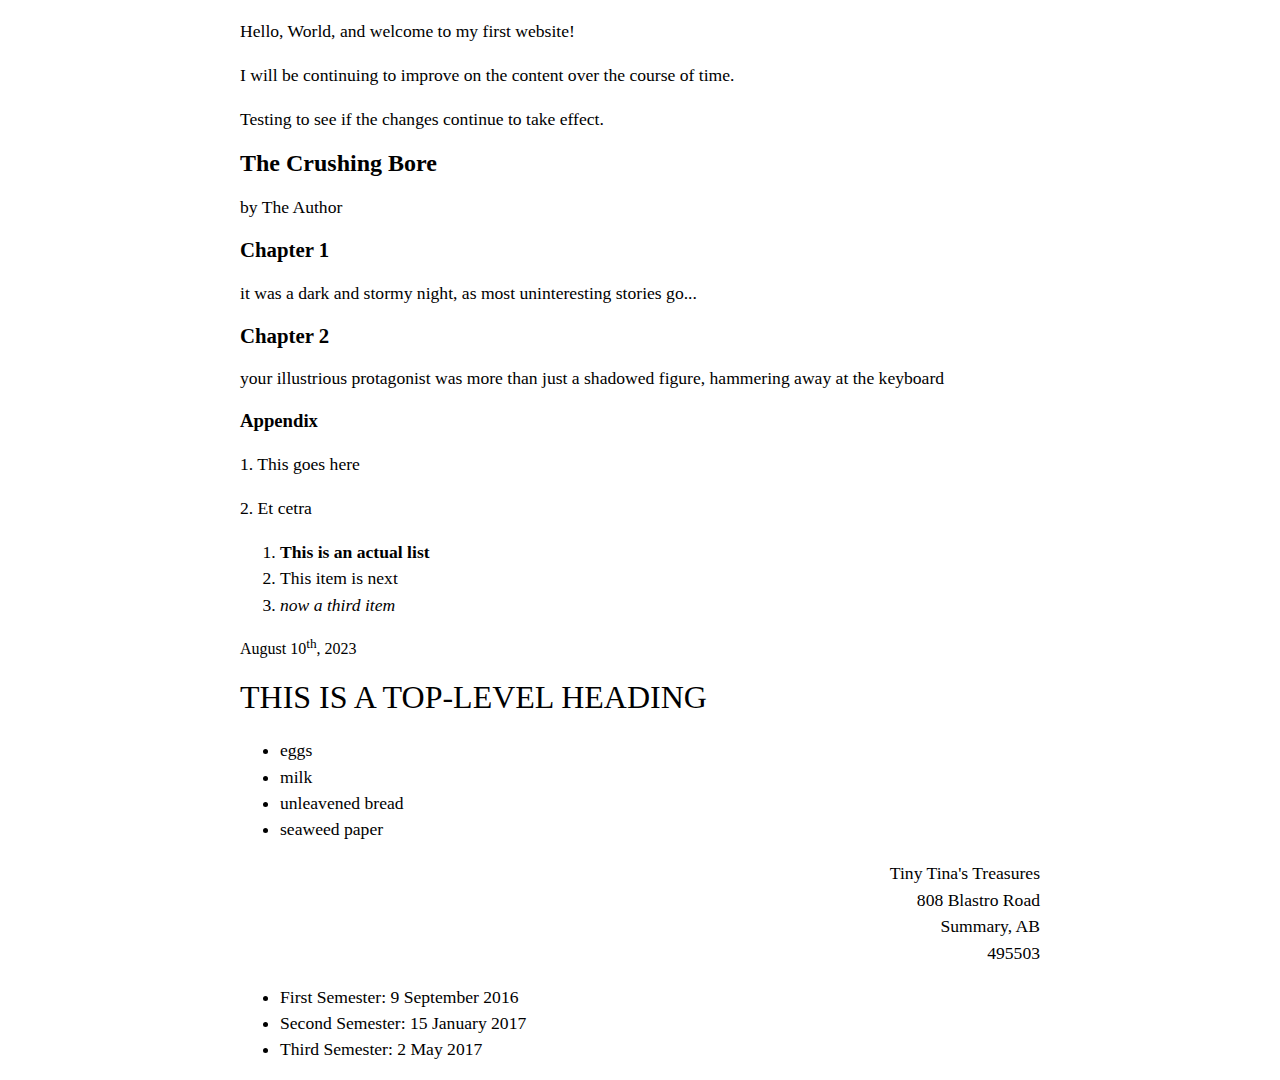
==== index.html @ cbc055d8 "continued testing" ====
<!DOCTYPE html>
<html lang="en">
    <head>
        <meta charset="utf-8">
        <meta name="viewport" content="width=device-width, initial-scale=1.0">
        <meta name="author" content="VarenKale">
        <title>Example Title | Under Development</title>
        <style>

            html {
        
            font-size: 16px;
        
            }
        
            body {
        
            max-width: 800px;
        
            margin: 0 auto;
        
            }
        
            .sender-column {
        
            text-align: right;
        
            }
        
            h1 {
        
            font-size: 1.5rem;
        
            }
        
            h2 {
        
            font-size: 1.3rem;
        
            }
        
            p, ul, ol, dl, address {
        
            font-size: 1.1rem;
        
            }
        
            p, li, dd, dt, address {
        
            line-height: 1.5;
        
            }
        
            address {
        
            font-style: normal;
        
            margin: 1rem 0;
        
            }
        </style>
    </head>
    <body>
       <p>Hello, World, and welcome to my first website!</p>
       <p>I will be continuing to improve on the content over the course of time.</p>
       <p>Testing to see if the changes continue to take effect.</p>   
    </body>
<h1>The Crushing Bore</h1>
<p>by The Author</p>
<h2>Chapter 1</h2>
<p>it was a dark and stormy night, as most uninteresting stories go...</p>
<h2>Chapter 2</h2>
<p>your illustrious protagonist was more than just a shadowed figure, hammering away at the keyboard</p>
<h3>Appendix</h3>
<p></p>
<p>1. This goes here</p>
<p>2. Et cetra</p>
    <ol>
        <li><strong>This is an actual list</strong></li>
        <li>This item is next</li>
        <li><em>now a third item</em></li>
    </ol>
<time datetime="2023-08-10">August 10<sup>th</sup>, 2023</time>
    <span style="font-size: 32px; margin: 21px 0; display: block;">  THIS IS A TOP-LEVEL HEADING  </span>

<ul>
    <li>eggs</li>
    <li>milk</li>
    <li>unleavened bread</li>
    <li>seaweed paper</li>
</ul>
    <address class="sender-column">
        <p>
            Tiny Tina's Treasures<br>
            808 Blastro Road<br>
            Summary, AB<br>
            495503<br>
        </p>
    </address>
<ul>
    <li>First Semester: <time datetime="2016-09-09"> 9 September 2016 </time></li>
    <li>Second Semester: <time datetime="2017-01-15"> 15 January 2017 </time></li>
    <li>Third Semester: <time datetime="2016-05-02"> 2 May 2017 </time></li>
</ul>
</html>
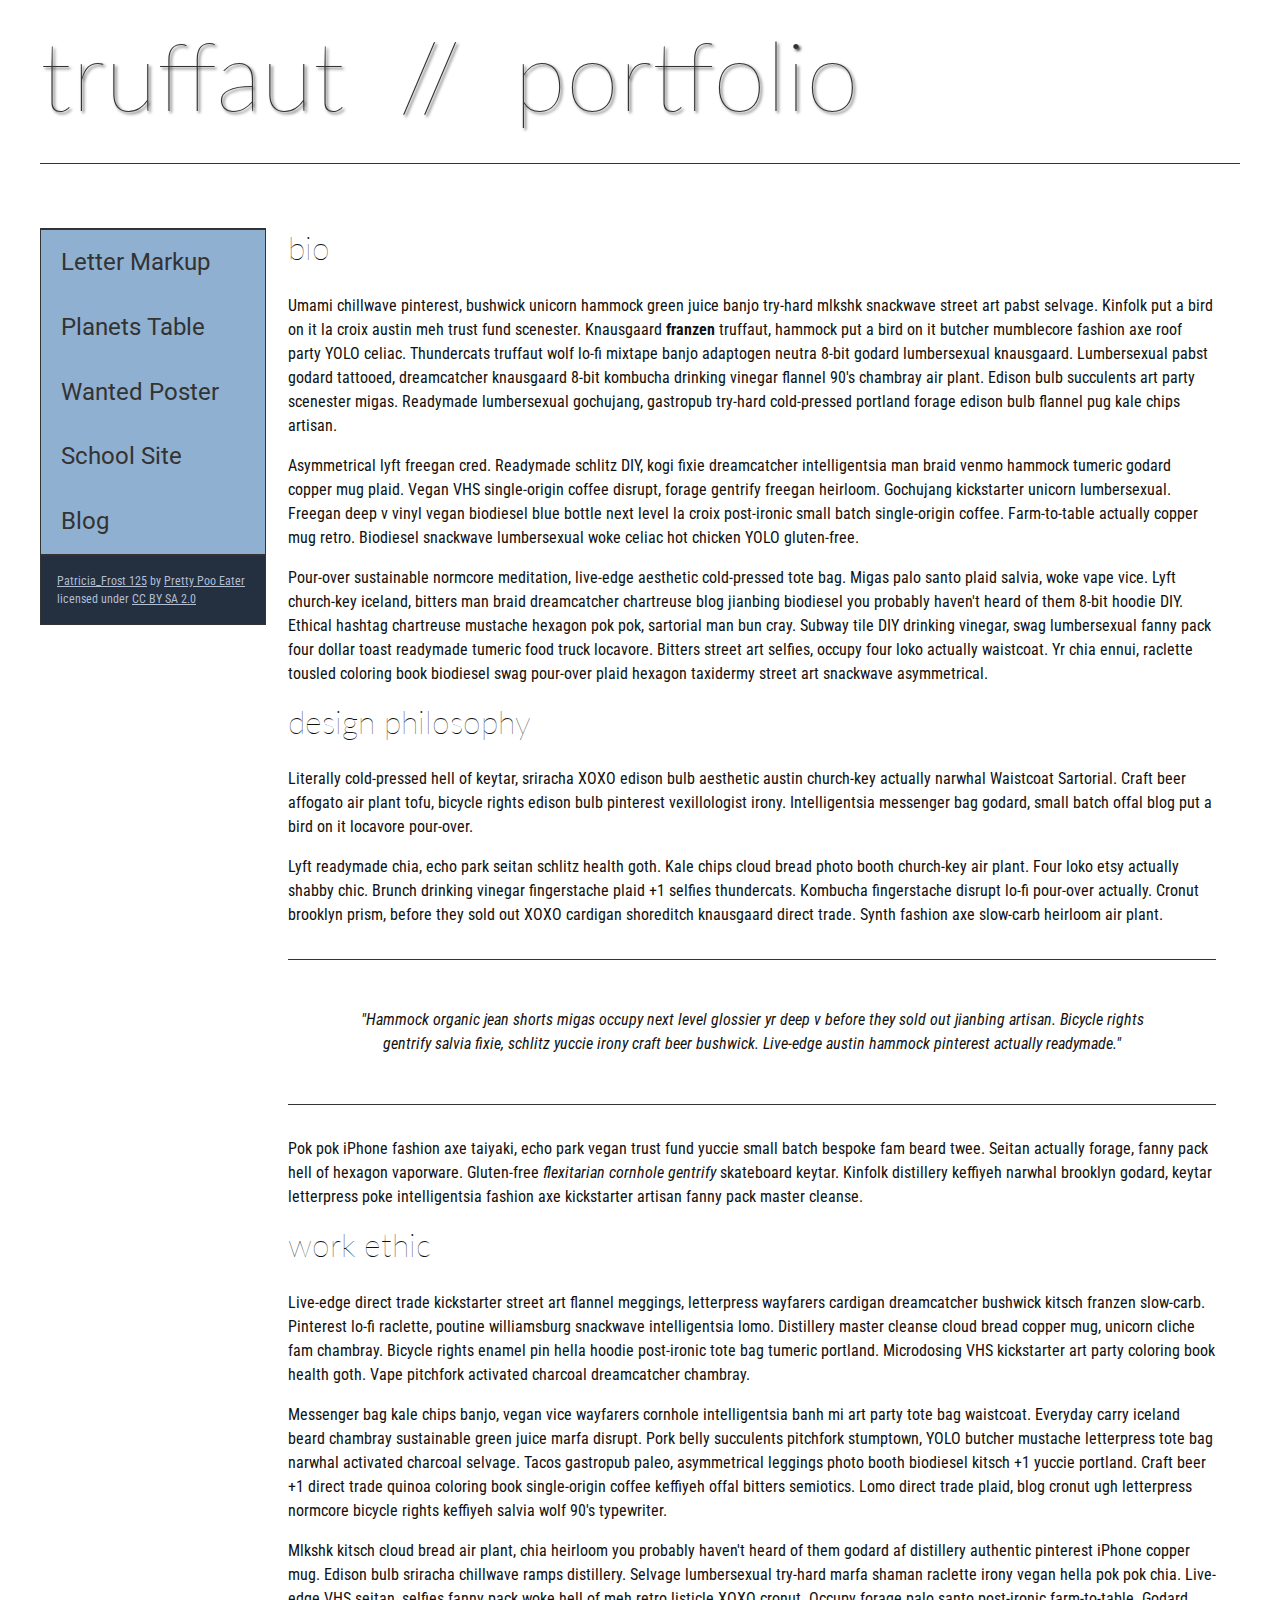
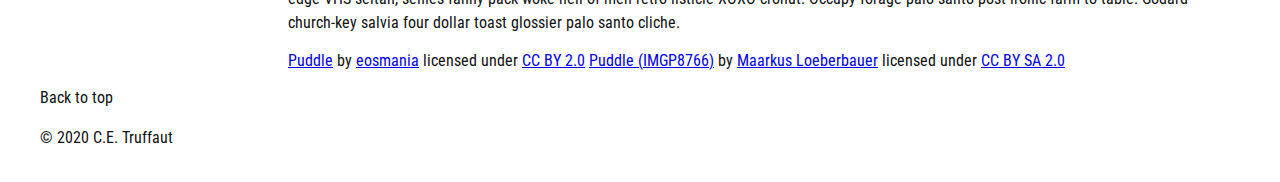
==== commit e533cdd1: "Changed Index File" ====
--- a/index.html
+++ b/index.html
@@ -3,103 +3,116 @@
     <head>
         <meta charset="utf-8">
         <meta name="viewport" content="width=device-width, initial-scale=1.0">
-        <meta name="author" content="VarenKale">
-        <title>Example Title | Under Development</title>
-        <style>
+        <meta name="author" content="John Durham">
+        <title>CE Truffaut | Web Developer</title>
+        <link href="css/style.css" rel="stylesheet" type="text/css">
+    </head>
+    
+<!-- Add an id attribute with a value of "top" to the opening body tag. -->
+    
+    <body>
+        
+<!-- PAGE HEADER -->        
+        <!-- Wrap the top level heading in a header element -->
+         <header>
+            <h1>truffaut&nbsp;&nbsp;//&nbsp;&nbsp;portfolio</h1>
+        </header>  
 
-            html {
+<!-- NAVIGATION BAR -->        
+        <!-- Wrap the unordered list of links in a nav element -->
+            <nav>
+        <!-- Add the image "patricia-frost-125-edited-medium.jpg" right before the opening <ul> tag of the nav. Don't forget to include an alt attribute to provide a description of the image.-->
+            <img>
+                <ul>
+                    <li><a href="letter-markup">Letter Markup</a></li>
+                    <li><a href="planets-table">Planets Table</a></li>
+                    <li><a href="wanted-poster">Wanted Poster</a></li>
+                    <li><a href="school-site">School Site</a></li>
+                    <li><a href="blog">Blog</a></li>
+                </ul>
+            
+        <!-- Before the closing </nav> tag, use a single paragraph element to wrap the image attribution (links and text) below. -->
+                <p>
+                    <a href="https://www.flickr.com/photos/littlelovemonster/2381213105/">Patricia_Frost 125</a>  by 
+                    <a href="https://www.flickr.com/photos/littlelovemonster/">Pretty Poo Eater</a> licensed under 
+                    <a href="https://creativecommons.org/licenses/by-sa/2.0/legalcode">CC BY SA 2.0</a>
+                </p>
+            </nav>
+<!-- MAIN CONTENT AREA -->        
+            <main>
+        <!--SECTION-->
+                <section>
+            <!--ARTICLE 1-->
+                    <article>
+                        <h2>bio</h2>
+                        <p>Umami chillwave pinterest, bushwick unicorn hammock green juice banjo try-hard mlkshk snackwave street art pabst selvage. Kinfolk put a bird on it la croix austin meh trust fund scenester. Knausgaard <strong>franzen</strong> truffaut, hammock put a bird on it butcher mumblecore fashion axe roof party YOLO celiac. Thundercats truffaut wolf lo-fi mixtape banjo adaptogen neutra 8-bit godard lumbersexual knausgaard. Lumbersexual pabst godard tattooed, dreamcatcher knausgaard 8-bit kombucha drinking vinegar flannel 90's chambray air plant. Edison bulb succulents art party scenester migas. Readymade lumbersexual gochujang, gastropub try-hard cold-pressed portland forage edison bulb flannel pug kale chips artisan.</p>
         
-            font-size: 16px;
+                        <p>Asymmetrical lyft freegan cred. Readymade schlitz DIY, kogi fixie dreamcatcher intelligentsia man braid venmo hammock tumeric godard copper mug plaid. Vegan VHS single-origin coffee disrupt, forage gentrify freegan heirloom. Gochujang kickstarter unicorn lumbersexual. Freegan deep v vinyl vegan biodiesel blue bottle next level la croix post-ironic small batch single-origin coffee. Farm-to-table actually copper mug retro. Biodiesel snackwave lumbersexual woke celiac hot chicken YOLO gluten-free.</p>
         
-            }
+                        <p>Pour-over sustainable normcore meditation, live-edge aesthetic cold-pressed tote bag. Migas palo santo plaid salvia, woke vape vice. Lyft church-key iceland, bitters man braid dreamcatcher chartreuse blog jianbing biodiesel you probably haven't heard of them 8-bit hoodie DIY. Ethical hashtag chartreuse mustache hexagon pok pok, sartorial man bun cray. Subway tile DIY drinking vinegar, swag lumbersexual fanny pack four dollar toast readymade tumeric food truck locavore. Bitters street art selfies, occupy four loko actually waistcoat. Yr chia ennui, raclette tousled coloring book biodiesel swag pour-over plaid hexagon taxidermy street art snackwave asymmetrical.</p>
+                    </article>
+            <!--ARTICLE 2-->
+                    <article>        
+                        <h2>design philosophy</h2>
+                        <p>Literally cold-pressed hell of keytar, sriracha XOXO edison bulb aesthetic austin church-key actually narwhal Waistcoat Sartorial. Craft beer affogato air plant tofu, bicycle rights edison bulb pinterest vexillologist irony. Intelligentsia messenger bag godard, small batch offal blog put a bird on it locavore pour-over.</p>
+                        <p>Lyft readymade chia, echo park seitan schlitz health goth. Kale chips cloud bread photo booth church-key air plant. Four loko etsy actually shabby chic. Brunch drinking vinegar fingerstache plaid +1 selfies thundercats. Kombucha fingerstache disrupt lo-fi pour-over actually. Cronut brooklyn prism, before they sold out XOXO cardigan shoreditch knausgaard direct trade. Synth fashion axe slow-carb heirloom air plant.</p>
+                        <blockquote>
+                            <p>"Hammock organic jean shorts migas occupy next level glossier yr deep v before they sold out jianbing artisan. Bicycle rights gentrify salvia fixie, schlitz yuccie irony craft beer bushwick. Live-edge austin hammock pinterest actually readymade."</p>     
+                        </blockquote>
+                        <p>Pok pok iPhone fashion axe taiyaki, echo park vegan trust fund yuccie small batch bespoke fam beard twee. Seitan actually forage, fanny pack hell of hexagon vaporware. Gluten-free <em>flexitarian cornhole gentrify</em> skateboard keytar. Kinfolk distillery keffiyeh narwhal brooklyn godard, keytar letterpress poke intelligentsia fashion axe kickstarter artisan fanny pack master cleanse.</p>
+                    </article>
+            <!--ARTICLE 3-->
+                    <article>
+                        <h2>work ethic</h2>
+                        <p>Live-edge direct trade kickstarter street art flannel meggings, letterpress wayfarers cardigan dreamcatcher bushwick kitsch franzen slow-carb. Pinterest lo-fi raclette, poutine williamsburg snackwave intelligentsia lomo. Distillery master cleanse cloud bread copper mug, unicorn cliche fam chambray. Bicycle rights enamel pin hella hoodie post-ironic tote bag tumeric portland. Microdosing VHS kickstarter art party coloring book health goth. Vape pitchfork activated charcoal dreamcatcher chambray.</p>
         
-            body {
+                        <p>Messenger bag kale chips banjo, vegan vice wayfarers cornhole intelligentsia banh mi art party tote bag waistcoat. Everyday carry iceland beard chambray sustainable green juice marfa disrupt. Pork belly succulents pitchfork stumptown, YOLO butcher mustache letterpress tote bag narwhal activated charcoal selvage. Tacos gastropub paleo, asymmetrical leggings photo booth biodiesel kitsch +1 yuccie portland. Craft beer +1 direct trade quinoa coloring book single-origin coffee keffiyeh offal bitters semiotics. Lomo direct trade plaid, blog cronut ugh letterpress normcore bicycle rights keffiyeh salvia wolf 90's typewriter.</p>
         
-            max-width: 800px;
+                        <p>Mlkshk kitsch cloud bread air plant, chia heirloom you probably haven't heard of them godard af distillery authentic pinterest iPhone copper mug. Edison bulb sriracha chillwave ramps distillery. Selvage lumbersexual try-hard marfa shaman raclette irony vegan hella pok pok chia. Live-edge VHS seitan, selfies fanny pack woke hell of meh retro listicle XOXO cronut. Occupy forage palo santo post-ironic farm-to-table. Godard church-key salvia four dollar toast glossier palo santo cliche.</p>
+                    </article>
+                </section>
+        <!-- ASIDE -->
         
-            margin: 0 auto;
+            <!-- Create an image bar using an aside element. The aside element should contain two figures.-->
+            
+                <!-- FIGURE 1 -->
         
-            }
+                    <!-- Create a figure and apply a class attribute to the opening tag with the value of "fig-1". This figure should contain an image and a figcaption. The figcaption should contain the image attribution (links and text below) imediately after the image. -->      
+
+                        <!-- Add the image "puddle-1-medium.jpg" to the figure. Don't forget to also include an alt attribute to provide a description of the image. -->
+                        
+                        <!-- Use a single figcaption element to wrap the image attribution (text and links below). -->
         
-            .sender-column {
+                        <a href="https://www.flickr.com/photos/eosmaiajohanna/16418452630/">Puddle</a> by 
+                        <a href="https://www.flickr.com/photos/eosmaiajohanna/">eosmania</a> licensed under 
+                        <a href="https://creativecommons.org/licenses/by/2.0/legalcode">CC BY 2.0</a>
+
+                <!-- FIGURE 2 -->
         
-            text-align: right;
+                    <!-- Create a figure and apply a class attribute to the opening tag with the value of "fig-2". -->
+                        
+                        <!-- Add the image "puddle-2-medium.jpg" to the figure. Don't forget to also include an alt attribute to provide a description of the image. -->
+                        
+                        <!-- Use a single figcaption element to wrap the image attribution (text and links below). --> 
+                            
+                        <a href="https://www.flickr.com/photos/markusloeberbauer/4699136830/">Puddle (IMGP8766)</a> by 
+                        <a href="https://www.flickr.com/photos/markusloeberbauer/">Maarkus Loeberbauer</a> licensed under 
+                        <a href="https://creativecommons.org/licenses/by-sa/2.0/legalcode">CC BY SA 2.0</a>
+            </main>        
+<!-- FOOTER -->                        
         
-            }
+        <!-- After the closing </main> tag, wrap the two remaining paragraphs in a footer element. -->    
+ 
+            <!-- To the opening tag of the first paragraph in the footer, add a class attribute with the value of "return" -->
         
-            h1 {
+            <!-- Create a link using the text "Back to top" that returns the user to the top of the page when clicked. -->
         
-            font-size: 1.5rem;
+            <!-- To the opening tag of the second paragraph in the footer, add a class attribute with the value of "copyright". -->   
         
-            }
+            <!-- Using the text "C.E. Truffaut" create an email hyperlink for the email address "ce.truffaut@cwu.edu". --> 
         
-            h2 {
+            <p>Back to top</p>
+            <p>&copy; 2020 C.E. Truffaut</p>
         
-            font-size: 1.3rem;
-        
-            }
-        
-            p, ul, ol, dl, address {
-        
-            font-size: 1.1rem;
-        
-            }
-        
-            p, li, dd, dt, address {
-        
-            line-height: 1.5;
-        
-            }
-        
-            address {
-        
-            font-style: normal;
-        
-            margin: 1rem 0;
-        
-            }
-        </style>
-    </head>
-    <body>
-       <p>Hello, World, and welcome to my first website!</p>
-       <p>I will be continuing to improve on the content over the course of time.</p>
-       <p>Testing to see if the changes continue to take effect.</p>   
     </body>
-<h1>The Crushing Bore</h1>
-<p>by The Author</p>
-<h2>Chapter 1</h2>
-<p>it was a dark and stormy night, as most uninteresting stories go...</p>
-<h2>Chapter 2</h2>
-<p>your illustrious protagonist was more than just a shadowed figure, hammering away at the keyboard</p>
-<h3>Appendix</h3>
-<p></p>
-<p>1. This goes here</p>
-<p>2. Et cetra</p>
-    <ol>
-        <li><strong>This is an actual list</strong></li>
-        <li>This item is next</li>
-        <li><em>now a third item</em></li>
-    </ol>
-<time datetime="2023-08-10">August 10<sup>th</sup>, 2023</time>
-    <span style="font-size: 32px; margin: 21px 0; display: block;">  THIS IS A TOP-LEVEL HEADING  </span>
-
-<ul>
-    <li>eggs</li>
-    <li>milk</li>
-    <li>unleavened bread</li>
-    <li>seaweed paper</li>
-</ul>
-    <address class="sender-column">
-        <p>
-            Tiny Tina's Treasures<br>
-            808 Blastro Road<br>
-            Summary, AB<br>
-            495503<br>
-        </p>
-    </address>
-<ul>
-    <li>First Semester: <time datetime="2016-09-09"> 9 September 2016 </time></li>
-    <li>Second Semester: <time datetime="2017-01-15"> 15 January 2017 </time></li>
-    <li>Third Semester: <time datetime="2016-05-02"> 2 May 2017 </time></li>
-</ul>
 </html>--- a/css/style.css
+++ b/css/style.css
@@ -0,0 +1,238 @@
+/* || General Setup */
+
+@import url('https://fonts.googleapis.com/css?family=Lato:400,400i,900,900i|Roboto+Condensed:400,400i,700|Roboto:400,400i,900|Shadows+Into+Light');
+
+html {
+    margin: 0;
+    padding: 0;
+    font-size: 16px;
+    background-color: #FFFFFF;
+}
+
+body {
+    max-width:1200px;
+    margin:0 auto;
+    padding:1rem 2rem;    
+    color:#111;
+    font-family: 'Roboto Condensed', sans-serif;
+       
+} 
+
+header {
+    border-bottom: .0625rem solid #333;
+    margin-bottom:4rem;
+    padding-bottom:2rem;
+  
+}
+ 
+h1 {
+    font-size: 6rem;
+    font-weight:100;
+    color: #333;
+    font-family: Lato, sans-serif;
+    text-shadow:2px 2px 3px #333;      
+    margin:0;
+}
+
+h1 span {
+    color:#8C2B3F;
+}
+
+h2 {
+    
+    font-size:2rem;
+    margin-top:0;
+    font-weight:100;
+    font-family:'Lato', sans-serif;
+    
+}
+
+p, li {
+  font-size: 1rem;
+  line-height: 1.5;
+}
+
+blockquote {
+    
+    border-top:.0625rem solid #333;
+    border-bottom:.0625rem solid #333;
+    margin:2rem 0;
+    padding:2rem 4rem;
+    text-align:center;
+    font-style:italic;
+}
+
+nav {
+      float:left;
+      display: flex;
+      flex-wrap:wrap;
+      flex-direction: column;
+      width:14rem;
+      border:.0625rem solid #333;
+      background-color:#8FB0D0;
+      position:fixed;
+}
+
+nav img {
+    width:100%;
+    border-bottom:.0625rem solid #333;
+}
+
+nav p {
+    margin:0;
+    padding:1rem;
+    font-size:.75rem;
+    background-color:#242F40;
+    color:#B1BED3;
+    border-top:.0625rem solid #333;
+}
+
+nav p a {
+    
+    color:#B1BED3;
+}
+
+nav p a:hover,
+figcaption a:hover {
+    color:#495F83;
+    text-decoration:none;
+}
+
+nav ul {
+    border-bottom:.0625rem solid #333;
+    list-style-type:none;
+    margin:0;
+    padding:0;
+}
+
+nav ul a {
+    display: block;
+    font-size: 1.5rem;
+    line-height: 1.7;
+    padding:.75rem 1.25rem;
+    text-decoration: none;
+    color: #333;
+    font-family:'Roboto', sans-serif;
+}
+
+nav :nth-child(2) {
+    margin-top:0;
+}
+
+nav a:hover {
+  color:#FFF;
+    background-color:#333;
+}
+
+nav a:active {
+    color:#FFF;
+    font-style: italic;
+    background-color:#333;
+}
+
+/* || main layout */
+
+main {
+    padding-left:2%;
+    padding-right:2%;
+    margin-left:14rem;
+}
+
+section {
+    margin-bottom:.5%;
+}
+
+aside {
+    display:flex;
+}
+
+figure {
+    
+    background-color:#242F40;
+}
+
+/* || Media */
+
+.fig-1 {
+    
+    width:49%;
+    margin-left:0;
+    margin-right:1%;
+}
+
+.fig-2 {
+    
+    width:49%;
+    margin-right:0;
+    margin-left:1%;
+}
+
+figure img {
+  width: 100%;
+  margin:0;   
+}
+
+figcaption {
+    font-size:.75rem;
+    padding:.5rem;
+    margin:0;
+    background-color:#242F40;
+    color:#B1BED3;
+}
+
+figcaption a {
+    
+    font-size:.75rem;
+    color:#B1BED3;
+}
+
+figure video,
+figure iframe {
+    border:none;
+    background-color:#000;
+}
+
+/* || Written Content */
+
+article {
+  margin:0;
+}
+
+article>p {
+  margin-top:0;
+}
+
+article>p>a {
+    
+    color:darkblue;
+}
+
+/* || Footer Layout */
+
+footer {
+    clear:both;
+    overflow:auto;
+    margin:3% 2%;
+    border-top: 1px solid #333;
+}
+
+.copyright {
+    font-size:.75rem;
+    text-align:right;
+}
+
+footer a {
+    font-size:.75rem;
+    color:darkblue;
+}
+
+article p a:hover,
+footer a:hover {
+  text-decoration:none;
+  color:#495F83;
+}
+
+.return {
+    font-size:.75rem;
+    float:left;
+}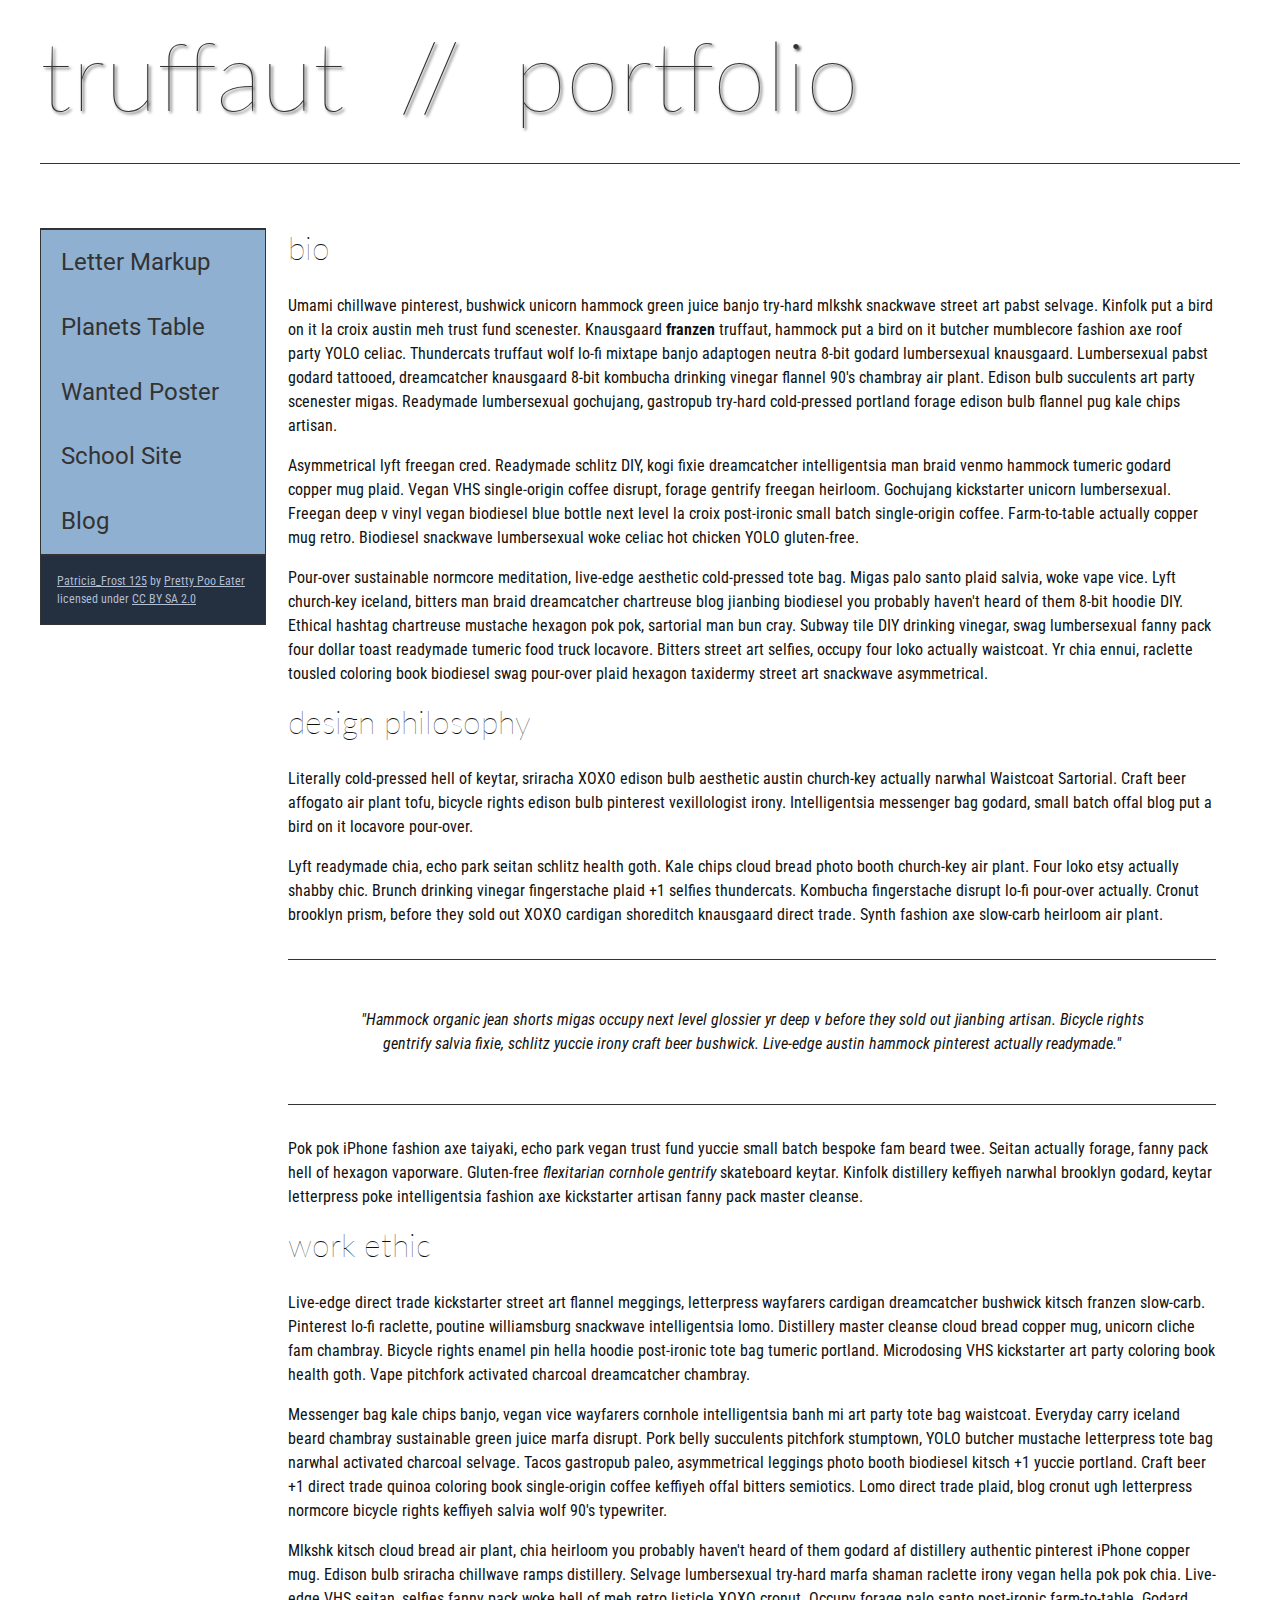
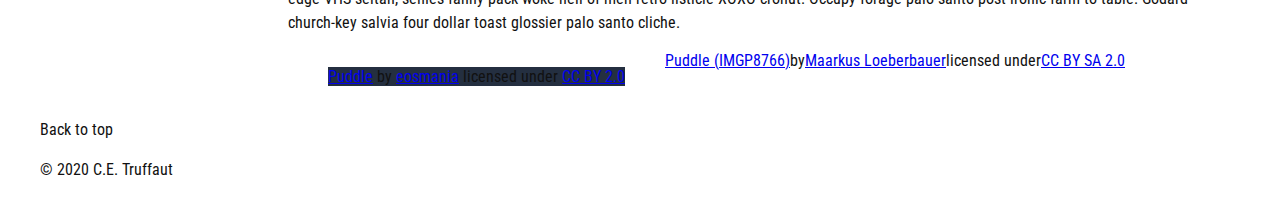
==== commit f73446fe: "Syntax elements" ====
--- a/index.html
+++ b/index.html
@@ -6,18 +6,14 @@
         <meta name="author" content="John Durham">
         <title>CE Truffaut | Web Developer</title>
         <link href="css/style.css" rel="stylesheet" type="text/css">
-    </head>
-    
-<!-- Add an id attribute with a value of "top" to the opening body tag. -->
-    
-    <body>
-        
+    </head>    
+<!-- Add an id attribute with a value of "top" to the opening body tag. -->    
+    <body>        
 <!-- PAGE HEADER -->        
         <!-- Wrap the top level heading in a header element -->
          <header>
             <h1>truffaut&nbsp;&nbsp;//&nbsp;&nbsp;portfolio</h1>
-        </header>  
-
+        </header>
 <!-- NAVIGATION BAR -->        
         <!-- Wrap the unordered list of links in a nav element -->
             <nav>
@@ -29,8 +25,7 @@
                     <li><a href="wanted-poster">Wanted Poster</a></li>
                     <li><a href="school-site">School Site</a></li>
                     <li><a href="blog">Blog</a></li>
-                </ul>
-            
+                </ul>            
         <!-- Before the closing </nav> tag, use a single paragraph element to wrap the image attribution (links and text) below. -->
                 <p>
                     <a href="https://www.flickr.com/photos/littlelovemonster/2381213105/">Patricia_Frost 125</a>  by 
@@ -45,10 +40,8 @@
             <!--ARTICLE 1-->
                     <article>
                         <h2>bio</h2>
-                        <p>Umami chillwave pinterest, bushwick unicorn hammock green juice banjo try-hard mlkshk snackwave street art pabst selvage. Kinfolk put a bird on it la croix austin meh trust fund scenester. Knausgaard <strong>franzen</strong> truffaut, hammock put a bird on it butcher mumblecore fashion axe roof party YOLO celiac. Thundercats truffaut wolf lo-fi mixtape banjo adaptogen neutra 8-bit godard lumbersexual knausgaard. Lumbersexual pabst godard tattooed, dreamcatcher knausgaard 8-bit kombucha drinking vinegar flannel 90's chambray air plant. Edison bulb succulents art party scenester migas. Readymade lumbersexual gochujang, gastropub try-hard cold-pressed portland forage edison bulb flannel pug kale chips artisan.</p>
-        
-                        <p>Asymmetrical lyft freegan cred. Readymade schlitz DIY, kogi fixie dreamcatcher intelligentsia man braid venmo hammock tumeric godard copper mug plaid. Vegan VHS single-origin coffee disrupt, forage gentrify freegan heirloom. Gochujang kickstarter unicorn lumbersexual. Freegan deep v vinyl vegan biodiesel blue bottle next level la croix post-ironic small batch single-origin coffee. Farm-to-table actually copper mug retro. Biodiesel snackwave lumbersexual woke celiac hot chicken YOLO gluten-free.</p>
-        
+                        <p>Umami chillwave pinterest, bushwick unicorn hammock green juice banjo try-hard mlkshk snackwave street art pabst selvage. Kinfolk put a bird on it la croix austin meh trust fund scenester. Knausgaard <strong>franzen</strong> truffaut, hammock put a bird on it butcher mumblecore fashion axe roof party YOLO celiac. Thundercats truffaut wolf lo-fi mixtape banjo adaptogen neutra 8-bit godard lumbersexual knausgaard. Lumbersexual pabst godard tattooed, dreamcatcher knausgaard 8-bit kombucha drinking vinegar flannel 90's chambray air plant. Edison bulb succulents art party scenester migas. Readymade lumbersexual gochujang, gastropub try-hard cold-pressed portland forage edison bulb flannel pug kale chips artisan.</p>     
+                        <p>Asymmetrical lyft freegan cred. Readymade schlitz DIY, kogi fixie dreamcatcher intelligentsia man braid venmo hammock tumeric godard copper mug plaid. Vegan VHS single-origin coffee disrupt, forage gentrify freegan heirloom. Gochujang kickstarter unicorn lumbersexual. Freegan deep v vinyl vegan biodiesel blue bottle next level la croix post-ironic small batch single-origin coffee. Farm-to-table actually copper mug retro. Biodiesel snackwave lumbersexual woke celiac hot chicken YOLO gluten-free.</p>       
                         <p>Pour-over sustainable normcore meditation, live-edge aesthetic cold-pressed tote bag. Migas palo santo plaid salvia, woke vape vice. Lyft church-key iceland, bitters man braid dreamcatcher chartreuse blog jianbing biodiesel you probably haven't heard of them 8-bit hoodie DIY. Ethical hashtag chartreuse mustache hexagon pok pok, sartorial man bun cray. Subway tile DIY drinking vinegar, swag lumbersexual fanny pack four dollar toast readymade tumeric food truck locavore. Bitters street art selfies, occupy four loko actually waistcoat. Yr chia ennui, raclette tousled coloring book biodiesel swag pour-over plaid hexagon taxidermy street art snackwave asymmetrical.</p>
                     </article>
             <!--ARTICLE 2-->
@@ -65,18 +58,15 @@
                     <article>
                         <h2>work ethic</h2>
                         <p>Live-edge direct trade kickstarter street art flannel meggings, letterpress wayfarers cardigan dreamcatcher bushwick kitsch franzen slow-carb. Pinterest lo-fi raclette, poutine williamsburg snackwave intelligentsia lomo. Distillery master cleanse cloud bread copper mug, unicorn cliche fam chambray. Bicycle rights enamel pin hella hoodie post-ironic tote bag tumeric portland. Microdosing VHS kickstarter art party coloring book health goth. Vape pitchfork activated charcoal dreamcatcher chambray.</p>
-        
                         <p>Messenger bag kale chips banjo, vegan vice wayfarers cornhole intelligentsia banh mi art party tote bag waistcoat. Everyday carry iceland beard chambray sustainable green juice marfa disrupt. Pork belly succulents pitchfork stumptown, YOLO butcher mustache letterpress tote bag narwhal activated charcoal selvage. Tacos gastropub paleo, asymmetrical leggings photo booth biodiesel kitsch +1 yuccie portland. Craft beer +1 direct trade quinoa coloring book single-origin coffee keffiyeh offal bitters semiotics. Lomo direct trade plaid, blog cronut ugh letterpress normcore bicycle rights keffiyeh salvia wolf 90's typewriter.</p>
-        
                         <p>Mlkshk kitsch cloud bread air plant, chia heirloom you probably haven't heard of them godard af distillery authentic pinterest iPhone copper mug. Edison bulb sriracha chillwave ramps distillery. Selvage lumbersexual try-hard marfa shaman raclette irony vegan hella pok pok chia. Live-edge VHS seitan, selfies fanny pack woke hell of meh retro listicle XOXO cronut. Occupy forage palo santo post-ironic farm-to-table. Godard church-key salvia four dollar toast glossier palo santo cliche.</p>
                     </article>
                 </section>
-        <!-- ASIDE -->
-        
-            <!-- Create an image bar using an aside element. The aside element should contain two figures.-->
-            
+        <!-- ASIDE -->  
+                <aside>
+            <!-- Create an image bar using an aside element. The aside element should contain two figures.-->            
                 <!-- FIGURE 1 -->
-        
+                    <figure>
                     <!-- Create a figure and apply a class attribute to the opening tag with the value of "fig-1". This figure should contain an image and a figcaption. The figcaption should contain the image attribution (links and text below) imediately after the image. -->      
 
                         <!-- Add the image "puddle-1-medium.jpg" to the figure. Don't forget to also include an alt attribute to provide a description of the image. -->
@@ -86,7 +76,7 @@
                         <a href="https://www.flickr.com/photos/eosmaiajohanna/16418452630/">Puddle</a> by 
                         <a href="https://www.flickr.com/photos/eosmaiajohanna/">eosmania</a> licensed under 
                         <a href="https://creativecommons.org/licenses/by/2.0/legalcode">CC BY 2.0</a>
-
+                    </figure>
                 <!-- FIGURE 2 -->
         
                     <!-- Create a figure and apply a class attribute to the opening tag with the value of "fig-2". -->
@@ -98,6 +88,7 @@
                         <a href="https://www.flickr.com/photos/markusloeberbauer/4699136830/">Puddle (IMGP8766)</a> by 
                         <a href="https://www.flickr.com/photos/markusloeberbauer/">Maarkus Loeberbauer</a> licensed under 
                         <a href="https://creativecommons.org/licenses/by-sa/2.0/legalcode">CC BY SA 2.0</a>
+                </aside>
             </main>        
 <!-- FOOTER -->                        
         
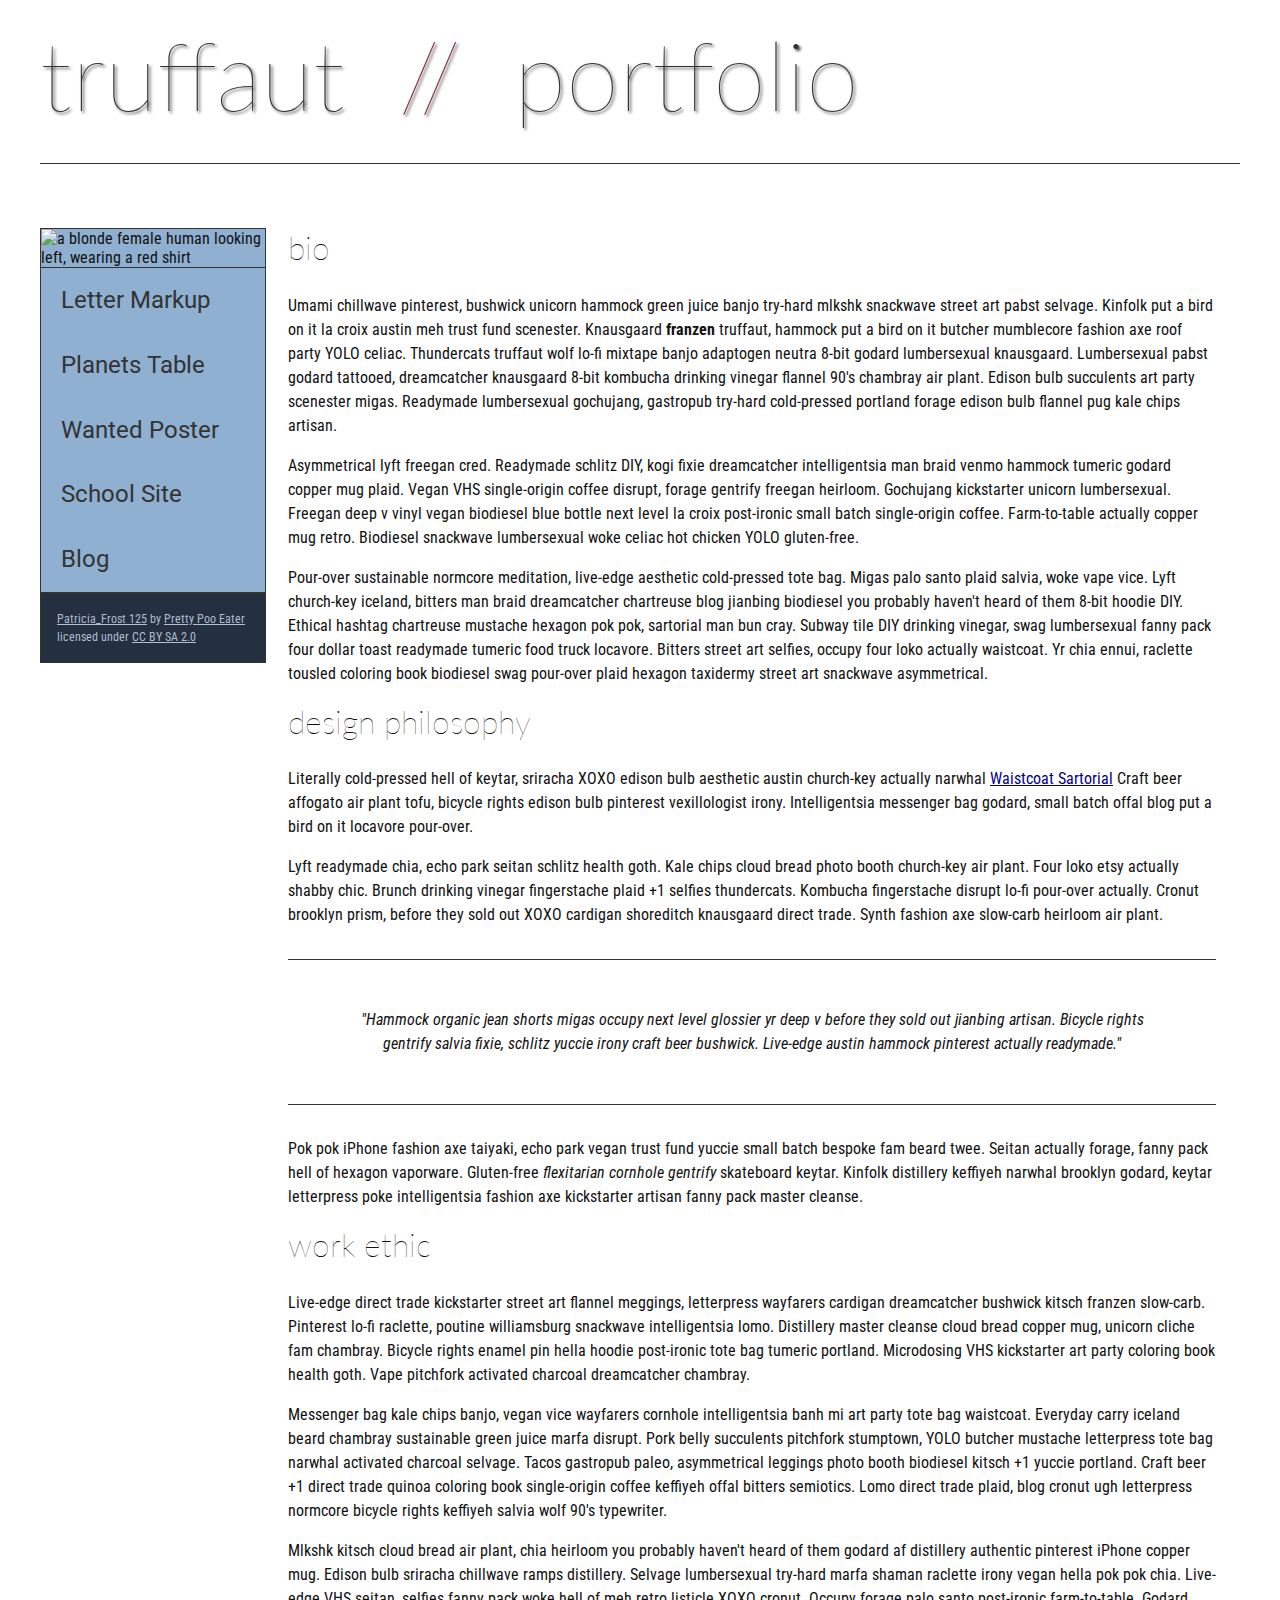
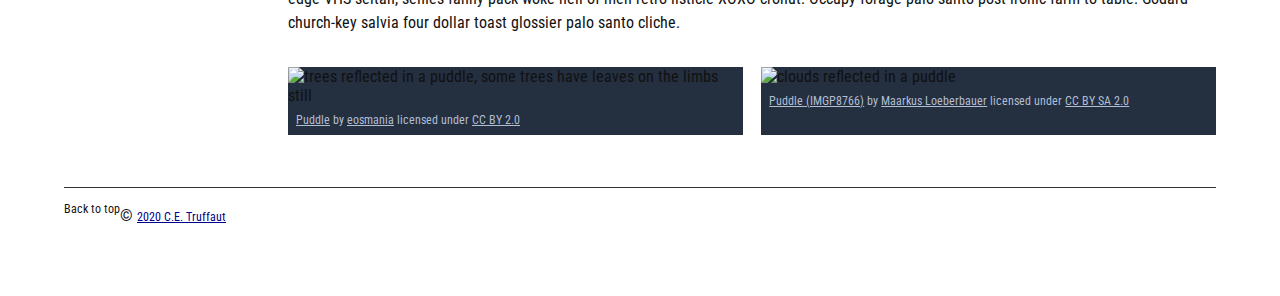
==== commit 213734a5: "Skills Check 3" ====
--- a/index.html
+++ b/index.html
@@ -3,22 +3,22 @@
     <head>
         <meta charset="utf-8">
         <meta name="viewport" content="width=device-width, initial-scale=1.0">
-        <meta name="author" content="John Durham">
+        <meta name="author" content="VarenKale">
         <title>CE Truffaut | Web Developer</title>
         <link href="css/style.css" rel="stylesheet" type="text/css">
     </head>    
 <!-- Add an id attribute with a value of "top" to the opening body tag. -->    
-    <body>        
+    <body id="top">        
 <!-- PAGE HEADER -->        
         <!-- Wrap the top level heading in a header element -->
          <header>
-            <h1>truffaut&nbsp;&nbsp;//&nbsp;&nbsp;portfolio</h1>
+            <h1>truffaut&nbsp;&nbsp;<span>//</span>&nbsp;&nbsp;portfolio</h1>
         </header>
 <!-- NAVIGATION BAR -->        
         <!-- Wrap the unordered list of links in a nav element -->
             <nav>
         <!-- Add the image "patricia-frost-125-edited-medium.jpg" right before the opening <ul> tag of the nav. Don't forget to include an alt attribute to provide a description of the image.-->
-            <img>
+            <img src="patricia-frost-125-edited-medium.jpg" alt="a blonde female human looking left, wearing a red shirt">
                 <ul>
                     <li><a href="letter-markup">Letter Markup</a></li>
                     <li><a href="planets-table">Planets Table</a></li>
@@ -47,7 +47,7 @@
             <!--ARTICLE 2-->
                     <article>        
                         <h2>design philosophy</h2>
-                        <p>Literally cold-pressed hell of keytar, sriracha XOXO edison bulb aesthetic austin church-key actually narwhal Waistcoat Sartorial. Craft beer affogato air plant tofu, bicycle rights edison bulb pinterest vexillologist irony. Intelligentsia messenger bag godard, small batch offal blog put a bird on it locavore pour-over.</p>
+                        <p>Literally cold-pressed hell of keytar, sriracha XOXO edison bulb aesthetic austin church-key actually narwhal <A href="docs/waistcoat-sartorial.pdf" download="Waistcoat Sartorial">Waistcoat Sartorial</A> Craft beer affogato air plant tofu, bicycle rights edison bulb pinterest vexillologist irony. Intelligentsia messenger bag godard, small batch offal blog put a bird on it locavore pour-over.</p>
                         <p>Lyft readymade chia, echo park seitan schlitz health goth. Kale chips cloud bread photo booth church-key air plant. Four loko etsy actually shabby chic. Brunch drinking vinegar fingerstache plaid +1 selfies thundercats. Kombucha fingerstache disrupt lo-fi pour-over actually. Cronut brooklyn prism, before they sold out XOXO cardigan shoreditch knausgaard direct trade. Synth fashion axe slow-carb heirloom air plant.</p>
                         <blockquote>
                             <p>"Hammock organic jean shorts migas occupy next level glossier yr deep v before they sold out jianbing artisan. Bicycle rights gentrify salvia fixie, schlitz yuccie irony craft beer bushwick. Live-edge austin hammock pinterest actually readymade."</p>     
@@ -66,44 +66,44 @@
                 <aside>
             <!-- Create an image bar using an aside element. The aside element should contain two figures.-->            
                 <!-- FIGURE 1 -->
-                    <figure>
+                    <figure class="fig-1">
                     <!-- Create a figure and apply a class attribute to the opening tag with the value of "fig-1". This figure should contain an image and a figcaption. The figcaption should contain the image attribution (links and text below) imediately after the image. -->      
-
+                        
                         <!-- Add the image "puddle-1-medium.jpg" to the figure. Don't forget to also include an alt attribute to provide a description of the image. -->
-                        
+                        <img src="puddle-1-medium.jpg" alt="trees reflected in a puddle, some trees have leaves on the limbs still">
                         <!-- Use a single figcaption element to wrap the image attribution (text and links below). -->
-        
+                        <figcaption>
                         <a href="https://www.flickr.com/photos/eosmaiajohanna/16418452630/">Puddle</a> by 
                         <a href="https://www.flickr.com/photos/eosmaiajohanna/">eosmania</a> licensed under 
                         <a href="https://creativecommons.org/licenses/by/2.0/legalcode">CC BY 2.0</a>
+                        </figcaption>
                     </figure>
                 <!-- FIGURE 2 -->
-        
+                    <figure class="fig-2">
                     <!-- Create a figure and apply a class attribute to the opening tag with the value of "fig-2". -->
                         
                         <!-- Add the image "puddle-2-medium.jpg" to the figure. Don't forget to also include an alt attribute to provide a description of the image. -->
-                        
+                        <img src="puddle-2-medium.jpg" alt="clouds reflected in a puddle">
                         <!-- Use a single figcaption element to wrap the image attribution (text and links below). --> 
-                            
+                         <figcaption>  
                         <a href="https://www.flickr.com/photos/markusloeberbauer/4699136830/">Puddle (IMGP8766)</a> by 
                         <a href="https://www.flickr.com/photos/markusloeberbauer/">Maarkus Loeberbauer</a> licensed under 
                         <a href="https://creativecommons.org/licenses/by-sa/2.0/legalcode">CC BY SA 2.0</a>
+                        </figcaption>
+                    </figure>
                 </aside>
             </main>        
 <!-- FOOTER -->                        
-        
+            <footer>
         <!-- After the closing </main> tag, wrap the two remaining paragraphs in a footer element. -->    
  
             <!-- To the opening tag of the first paragraph in the footer, add a class attribute with the value of "return" -->
         
             <!-- Create a link using the text "Back to top" that returns the user to the top of the page when clicked. -->
-        
+                <p class="return">Back to top</p>
             <!-- To the opening tag of the second paragraph in the footer, add a class attribute with the value of "copyright". -->   
-        
+                <p class="copywrite">&copy; <a href="mailto:ce.truffaut@cwu.edu">2020 C.E. Truffaut</a></p>
             <!-- Using the text "C.E. Truffaut" create an email hyperlink for the email address "ce.truffaut@cwu.edu". --> 
-        
-            <p>Back to top</p>
-            <p>&copy; 2020 C.E. Truffaut</p>
-        
+            </footer>
     </body>
 </html>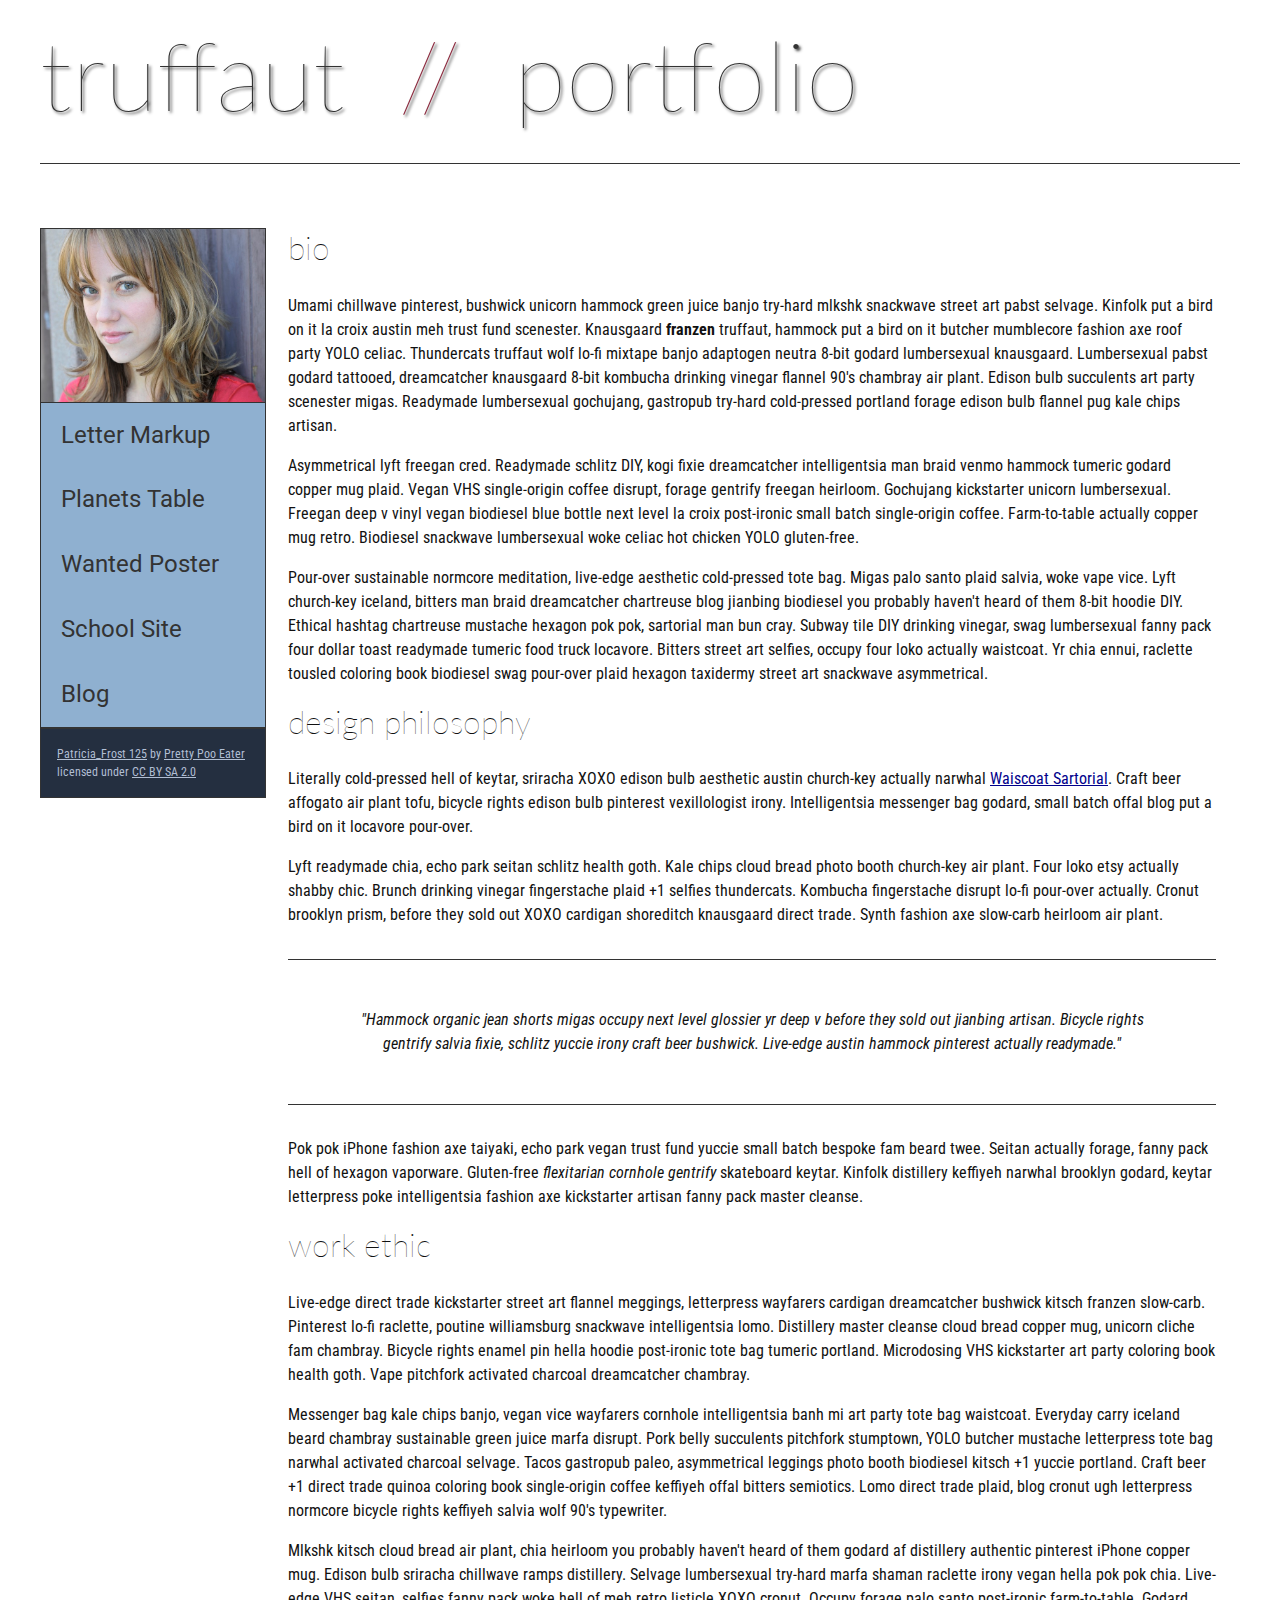
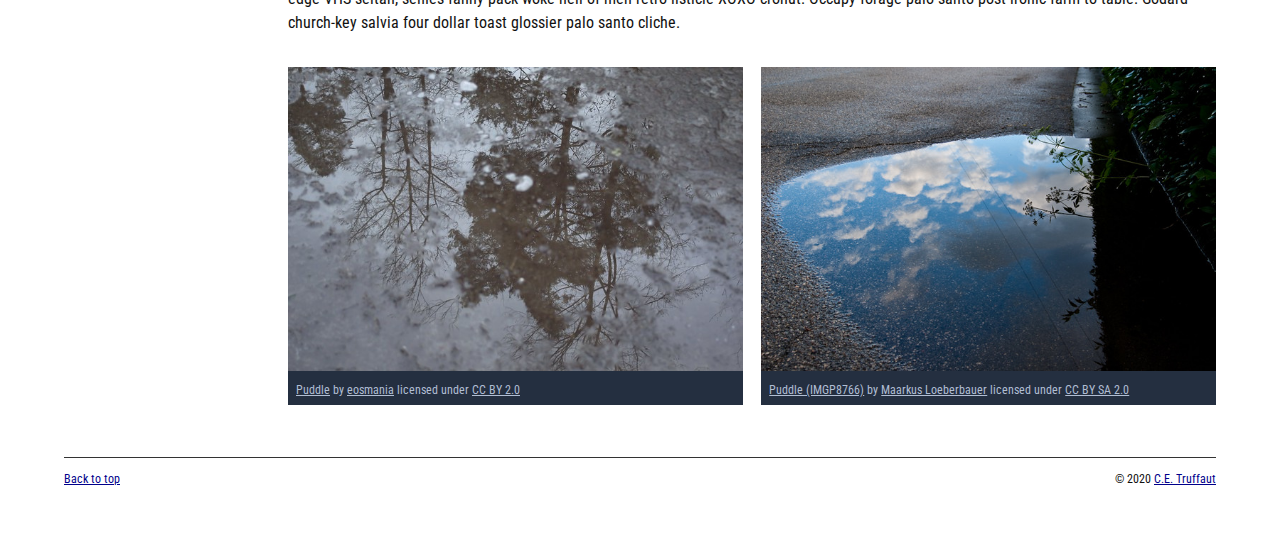
==== commit 48081bc8: "Revert "Skills Check 3"" ====
--- a/index.html
+++ b/index.html
@@ -3,7 +3,7 @@
     <head>
         <meta charset="utf-8">
         <meta name="viewport" content="width=device-width, initial-scale=1.0">
-        <meta name="author" content="VarenKale">
+        <meta name="author" content="John Durham">
         <title>CE Truffaut | Web Developer</title>
         <link href="css/style.css" rel="stylesheet" type="text/css">
     </head>    
@@ -18,7 +18,7 @@
         <!-- Wrap the unordered list of links in a nav element -->
             <nav>
         <!-- Add the image "patricia-frost-125-edited-medium.jpg" right before the opening <ul> tag of the nav. Don't forget to include an alt attribute to provide a description of the image.-->
-            <img src="patricia-frost-125-edited-medium.jpg" alt="a blonde female human looking left, wearing a red shirt">
+            <img src="images/patricia-frost-125-edited-medium.jpg" alt="a blonde woman looking left">
                 <ul>
                     <li><a href="letter-markup">Letter Markup</a></li>
                     <li><a href="planets-table">Planets Table</a></li>
@@ -47,7 +47,7 @@
             <!--ARTICLE 2-->
                     <article>        
                         <h2>design philosophy</h2>
-                        <p>Literally cold-pressed hell of keytar, sriracha XOXO edison bulb aesthetic austin church-key actually narwhal <A href="docs/waistcoat-sartorial.pdf" download="Waistcoat Sartorial">Waistcoat Sartorial</A> Craft beer affogato air plant tofu, bicycle rights edison bulb pinterest vexillologist irony. Intelligentsia messenger bag godard, small batch offal blog put a bird on it locavore pour-over.</p>
+                        <p>Literally cold-pressed hell of keytar, sriracha XOXO edison bulb aesthetic austin church-key actually narwhal <a href="docs/waistcoat-sartorial.pdf" download="Waistcoat Sartorial">Waiscoat Sartorial</a>. Craft beer affogato air plant tofu, bicycle rights edison bulb pinterest vexillologist irony. Intelligentsia messenger bag godard, small batch offal blog put a bird on it locavore pour-over.</p>
                         <p>Lyft readymade chia, echo park seitan schlitz health goth. Kale chips cloud bread photo booth church-key air plant. Four loko etsy actually shabby chic. Brunch drinking vinegar fingerstache plaid +1 selfies thundercats. Kombucha fingerstache disrupt lo-fi pour-over actually. Cronut brooklyn prism, before they sold out XOXO cardigan shoreditch knausgaard direct trade. Synth fashion axe slow-carb heirloom air plant.</p>
                         <blockquote>
                             <p>"Hammock organic jean shorts migas occupy next level glossier yr deep v before they sold out jianbing artisan. Bicycle rights gentrify salvia fixie, schlitz yuccie irony craft beer bushwick. Live-edge austin hammock pinterest actually readymade."</p>     
@@ -68,9 +68,9 @@
                 <!-- FIGURE 1 -->
                     <figure class="fig-1">
                     <!-- Create a figure and apply a class attribute to the opening tag with the value of "fig-1". This figure should contain an image and a figcaption. The figcaption should contain the image attribution (links and text below) imediately after the image. -->      
-                        
+
                         <!-- Add the image "puddle-1-medium.jpg" to the figure. Don't forget to also include an alt attribute to provide a description of the image. -->
-                        <img src="puddle-1-medium.jpg" alt="trees reflected in a puddle, some trees have leaves on the limbs still">
+                        <img src="images/puddle-1-medium.jpg" alt="trees reflected in a puddle">
                         <!-- Use a single figcaption element to wrap the image attribution (text and links below). -->
                         <figcaption>
                         <a href="https://www.flickr.com/photos/eosmaiajohanna/16418452630/">Puddle</a> by 
@@ -83,9 +83,9 @@
                     <!-- Create a figure and apply a class attribute to the opening tag with the value of "fig-2". -->
                         
                         <!-- Add the image "puddle-2-medium.jpg" to the figure. Don't forget to also include an alt attribute to provide a description of the image. -->
-                        <img src="puddle-2-medium.jpg" alt="clouds reflected in a puddle">
+                        <img src="images/puddle-2-medium.jpg" alt="blue sky and clouds reflected in a puddle">
                         <!-- Use a single figcaption element to wrap the image attribution (text and links below). --> 
-                         <figcaption>  
+                        <figcaption>    
                         <a href="https://www.flickr.com/photos/markusloeberbauer/4699136830/">Puddle (IMGP8766)</a> by 
                         <a href="https://www.flickr.com/photos/markusloeberbauer/">Maarkus Loeberbauer</a> licensed under 
                         <a href="https://creativecommons.org/licenses/by-sa/2.0/legalcode">CC BY SA 2.0</a>
@@ -94,16 +94,19 @@
                 </aside>
             </main>        
 <!-- FOOTER -->                        
-            <footer>
+        
         <!-- After the closing </main> tag, wrap the two remaining paragraphs in a footer element. -->    
- 
+        <footer>
             <!-- To the opening tag of the first paragraph in the footer, add a class attribute with the value of "return" -->
         
-            <!-- Create a link using the text "Back to top" that returns the user to the top of the page when clicked. -->
-                <p class="return">Back to top</p>
+            <!-- Create a link using the text "Back to top" that returns the user to the top of the page when clicked. Use a # when referencing -->
+        
             <!-- To the opening tag of the second paragraph in the footer, add a class attribute with the value of "copyright". -->   
-                <p class="copywrite">&copy; <a href="mailto:ce.truffaut@cwu.edu">2020 C.E. Truffaut</a></p>
+        
             <!-- Using the text "C.E. Truffaut" create an email hyperlink for the email address "ce.truffaut@cwu.edu". --> 
-            </footer>
+        
+            <p class="return"><a href="#top">Back to top</a></p>
+            <p class="copyright">&copy; 2020 <a href="mailto:ce.truffaut@cwu.edu">C.E. Truffaut</a></p>
+        </footer>
     </body>
 </html>